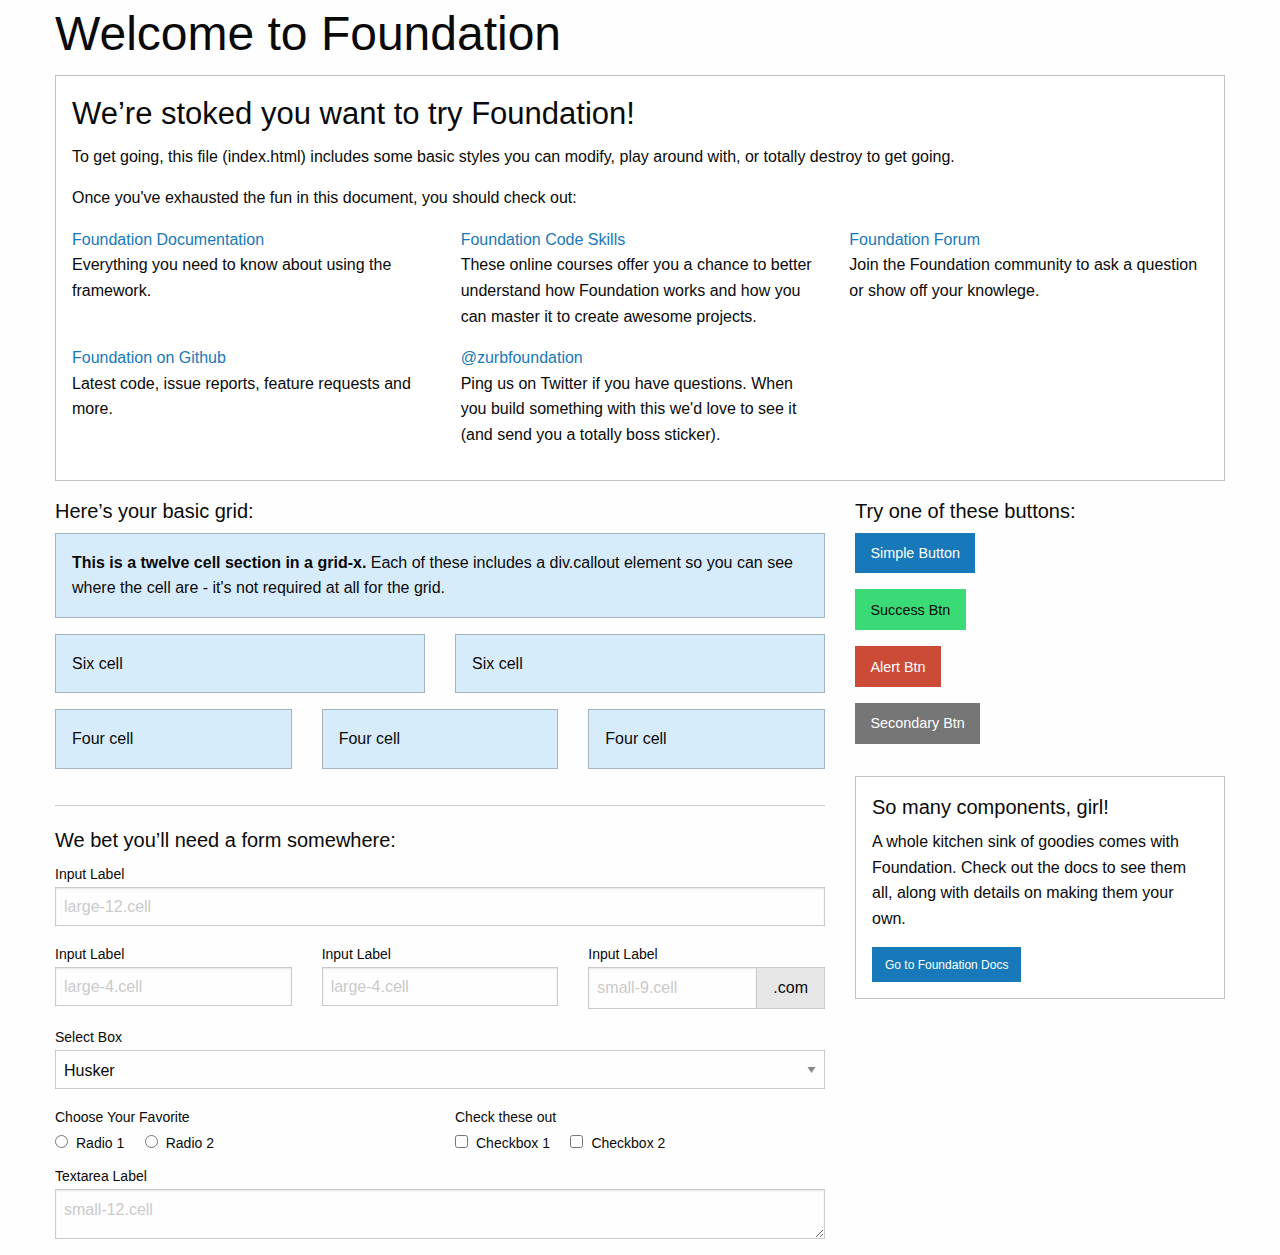
==== index.html @ 52fcba63 "added foundation complete sample files" ====
<!doctype html>
<html class="no-js" lang="en" dir="ltr">
  <head>
    <meta charset="utf-8">
    <meta http-equiv="x-ua-compatible" content="ie=edge">
    <meta name="viewport" content="width=device-width, initial-scale=1.0">
    <title>Foundation for Sites</title>
    <link rel="stylesheet" href="css/foundation.css">
    <link rel="stylesheet" href="css/app.css">
  </head>
  <body>
    <div class="grid-container">
      <div class="grid-x grid-padding-x">
        <div class="large-12 cell">
          <h1>Welcome to Foundation</h1>
        </div>
      </div>

      <div class="grid-x grid-padding-x">
        <div class="large-12 cell">
          <div class="callout">
            <h3>We&rsquo;re stoked you want to try Foundation! </h3>
            <p>To get going, this file (index.html) includes some basic styles you can modify, play around with, or totally destroy to get going.</p>
            <p>Once you've exhausted the fun in this document, you should check out:</p>
            <div class="grid-x grid-padding-x">
              <div class="large-4 medium-4 cell">
                <p><a href="http://foundation.zurb.com/docs">Foundation Documentation</a><br />Everything you need to know about using the framework.</p>
              </div>
              <div class="large-4 medium-4 cell">
                <p><a href="http://zurb.com/university/code-skills">Foundation Code Skills</a><br />These online courses offer you a chance to better understand how Foundation works and how you can master it to create awesome projects.</p>
              </div>
              <div class="large-4 medium-4 cell">
                <p><a href="http://foundation.zurb.com/forum">Foundation Forum</a><br />Join the Foundation community to ask a question or show off your knowlege.</p>
              </div>
            </div>
            <div class="grid-x grid-padding-x">
              <div class="large-4 medium-4 medium-push-2 cell">
                <p><a href="http://github.com/zurb/foundation">Foundation on Github</a><br />Latest code, issue reports, feature requests and more.</p>
              </div>
              <div class="large-4 medium-4 medium-pull-2 cell">
                <p><a href="https://twitter.com/ZURBfoundation">@zurbfoundation</a><br />Ping us on Twitter if you have questions. When you build something with this we'd love to see it (and send you a totally boss sticker).</p>
              </div>
            </div>
          </div>
        </div>
      </div>

      <div class="grid-x grid-padding-x">
        <div class="large-8 medium-8 cell">
          <h5>Here&rsquo;s your basic grid:</h5>
          <!-- Grid Example -->

          <div class="grid-x grid-padding-x">
            <div class="large-12 cell">
              <div class="primary callout">
                <p><strong>This is a twelve cell section in a grid-x.</strong> Each of these includes a div.callout element so you can see where the cell are - it's not required at all for the grid.</p>
              </div>
            </div>
          </div>
          <div class="grid-x grid-padding-x">
            <div class="large-6 medium-6 cell">
              <div class="primary callout">
                <p>Six cell</p>
              </div>
            </div>
            <div class="large-6 medium-6 cell">
              <div class="primary callout">
                <p>Six cell</p>
              </div>
            </div>
          </div>
          <div class="grid-x grid-padding-x">
            <div class="large-4 medium-4 small-4 cell">
              <div class="primary callout">
                <p>Four cell</p>
              </div>
            </div>
            <div class="large-4 medium-4 small-4 cell">
              <div class="primary callout">
                <p>Four cell</p>
              </div>
            </div>
            <div class="large-4 medium-4 small-4 cell">
              <div class="primary callout">
                <p>Four cell</p>
              </div>
            </div>
          </div>

          <hr />

          <h5>We bet you&rsquo;ll need a form somewhere:</h5>
          <form>
            <div class="grid-x grid-padding-x">
              <div class="large-12 cell">
                <label>Input Label</label>
                <input type="text" placeholder="large-12.cell" />
              </div>
            </div>
            <div class="grid-x grid-padding-x">
              <div class="large-4 medium-4 cell">
                <label>Input Label</label>
                <input type="text" placeholder="large-4.cell" />
              </div>
              <div class="large-4 medium-4 cell">
                <label>Input Label</label>
                <input type="text" placeholder="large-4.cell" />
              </div>
              <div class="large-4 medium-4 cell">
                <div class="grid-x">
                  <label>Input Label</label>
                  <div class="input-group">
                    <input type="text" placeholder="small-9.cell" class="input-group-field" />
                    <span class="input-group-label">.com</span>
                  </div>
                </div>
              </div>
            </div>
            <div class="grid-x grid-padding-x">
              <div class="large-12 cell">
                <label>Select Box</label>
                <select>
                  <option value="husker">Husker</option>
                  <option value="starbuck">Starbuck</option>
                  <option value="hotdog">Hot Dog</option>
                  <option value="apollo">Apollo</option>
                </select>
              </div>
            </div>
            <div class="grid-x grid-padding-x">
              <div class="large-6 medium-6 cell">
                <label>Choose Your Favorite</label>
                <input type="radio" name="pokemon" value="Red" id="pokemonRed"><label for="pokemonRed">Radio 1</label>
                <input type="radio" name="pokemon" value="Blue" id="pokemonBlue"><label for="pokemonBlue">Radio 2</label>
              </div>
              <div class="large-6 medium-6 cell">
                <label>Check these out</label>
                <input id="checkbox1" type="checkbox"><label for="checkbox1">Checkbox 1</label>
                <input id="checkbox2" type="checkbox"><label for="checkbox2">Checkbox 2</label>
              </div>
            </div>
            <div class="grid-x grid-padding-x">
              <div class="large-12 cell">
                <label>Textarea Label</label>
                <textarea placeholder="small-12.cell"></textarea>
              </div>
            </div>
          </form>
        </div>

        <div class="large-4 medium-4 cell">
          <h5>Try one of these buttons:</h5>
          <p><a href="#" class="button">Simple Button</a><br/>
          <a href="#" class="success button">Success Btn</a><br/>
          <a href="#" class="alert button">Alert Btn</a><br/>
          <a href="#" class="secondary button">Secondary Btn</a></p>
          <div class="callout">
            <h5>So many components, girl!</h5>
            <p>A whole kitchen sink of goodies comes with Foundation. Check out the docs to see them all, along with details on making them your own.</p>
            <a href="http://foundation.zurb.com/sites/docs/" class="small button">Go to Foundation Docs</a>
          </div>
        </div>
      </div>
    </div>

    <script src="js/vendor/jquery.js"></script>
    <script src="js/vendor/what-input.js"></script>
    <script src="js/vendor/foundation.js"></script>
    <script src="js/app.js"></script>
  </body>
</html>
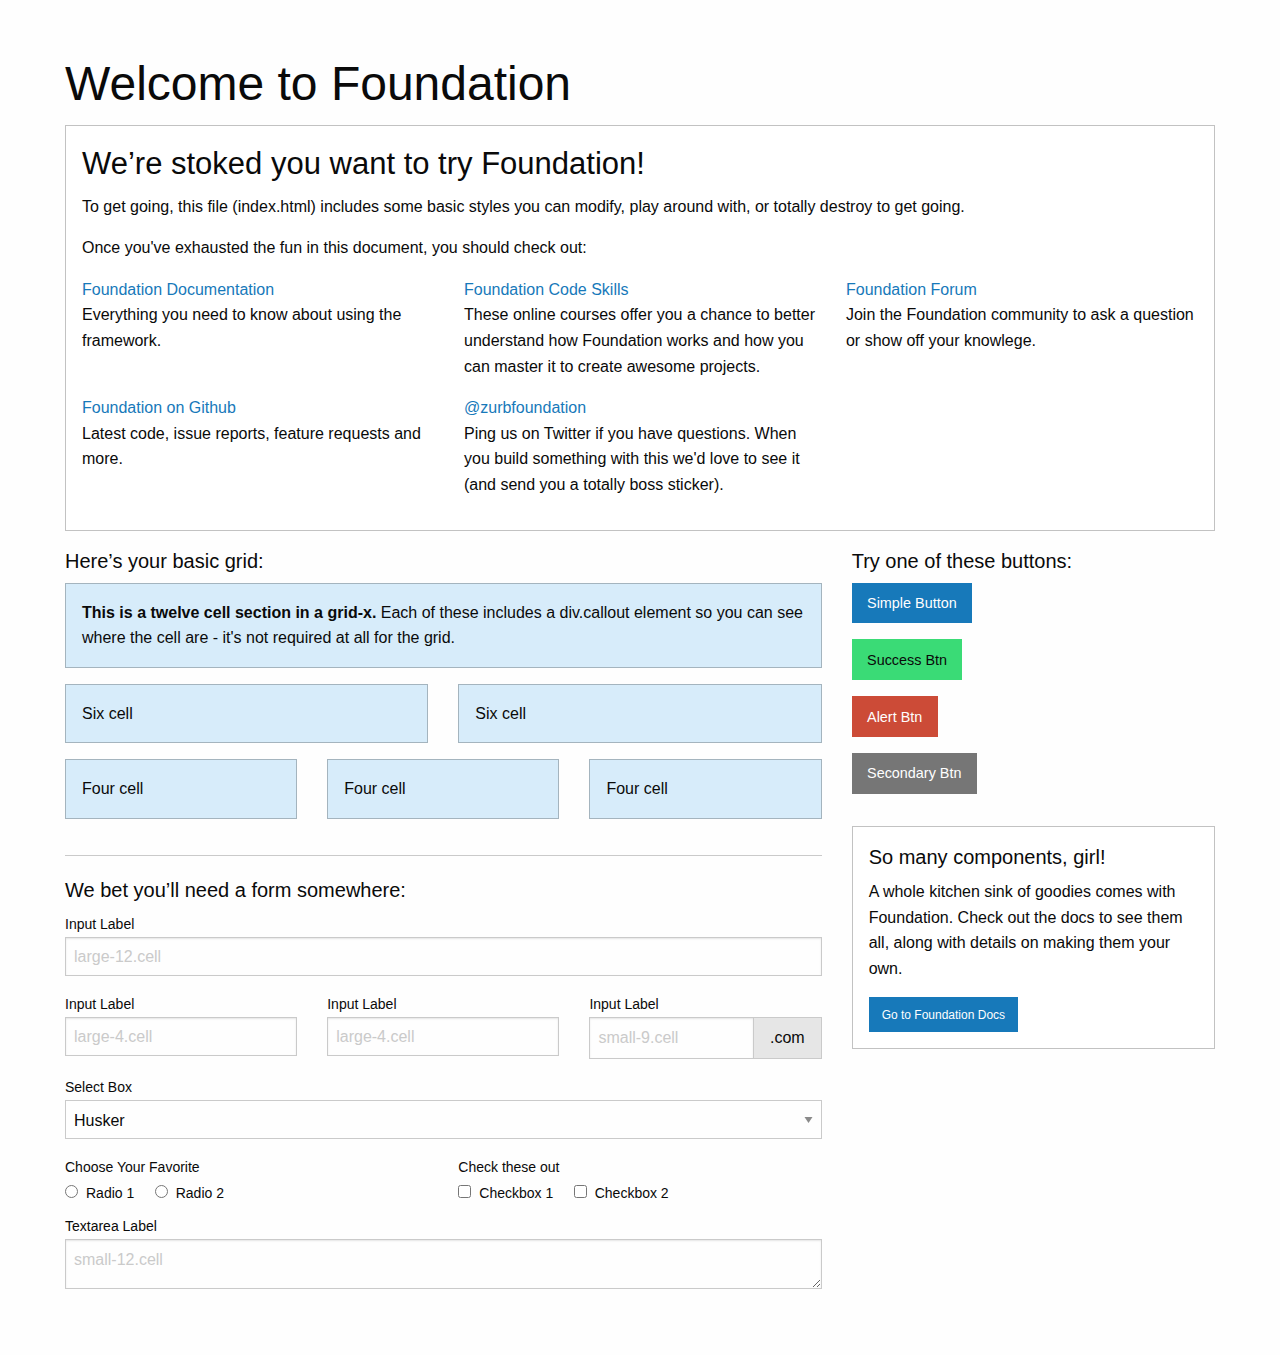
==== commit 466eec2e: "a few features" ====
--- a/index.html
+++ b/index.html
@@ -5,7 +5,7 @@
     <meta http-equiv="x-ua-compatible" content="ie=edge">
     <meta name="viewport" content="width=device-width, initial-scale=1.0">
     <title>Foundation for Sites</title>
-    <link rel="stylesheet" href="css/foundation.css">
+    <link rel="stylesheet" href="css/foundation.css"> <!--switch to foundation.min.css later-->
     <link rel="stylesheet" href="css/app.css">
   </head>
   <body>
--- a/css/app.css
+++ b/css/app.css
@@ -0,0 +1,5 @@
+/* for custom css */
+body {
+  margin: 50px;
+
+}
